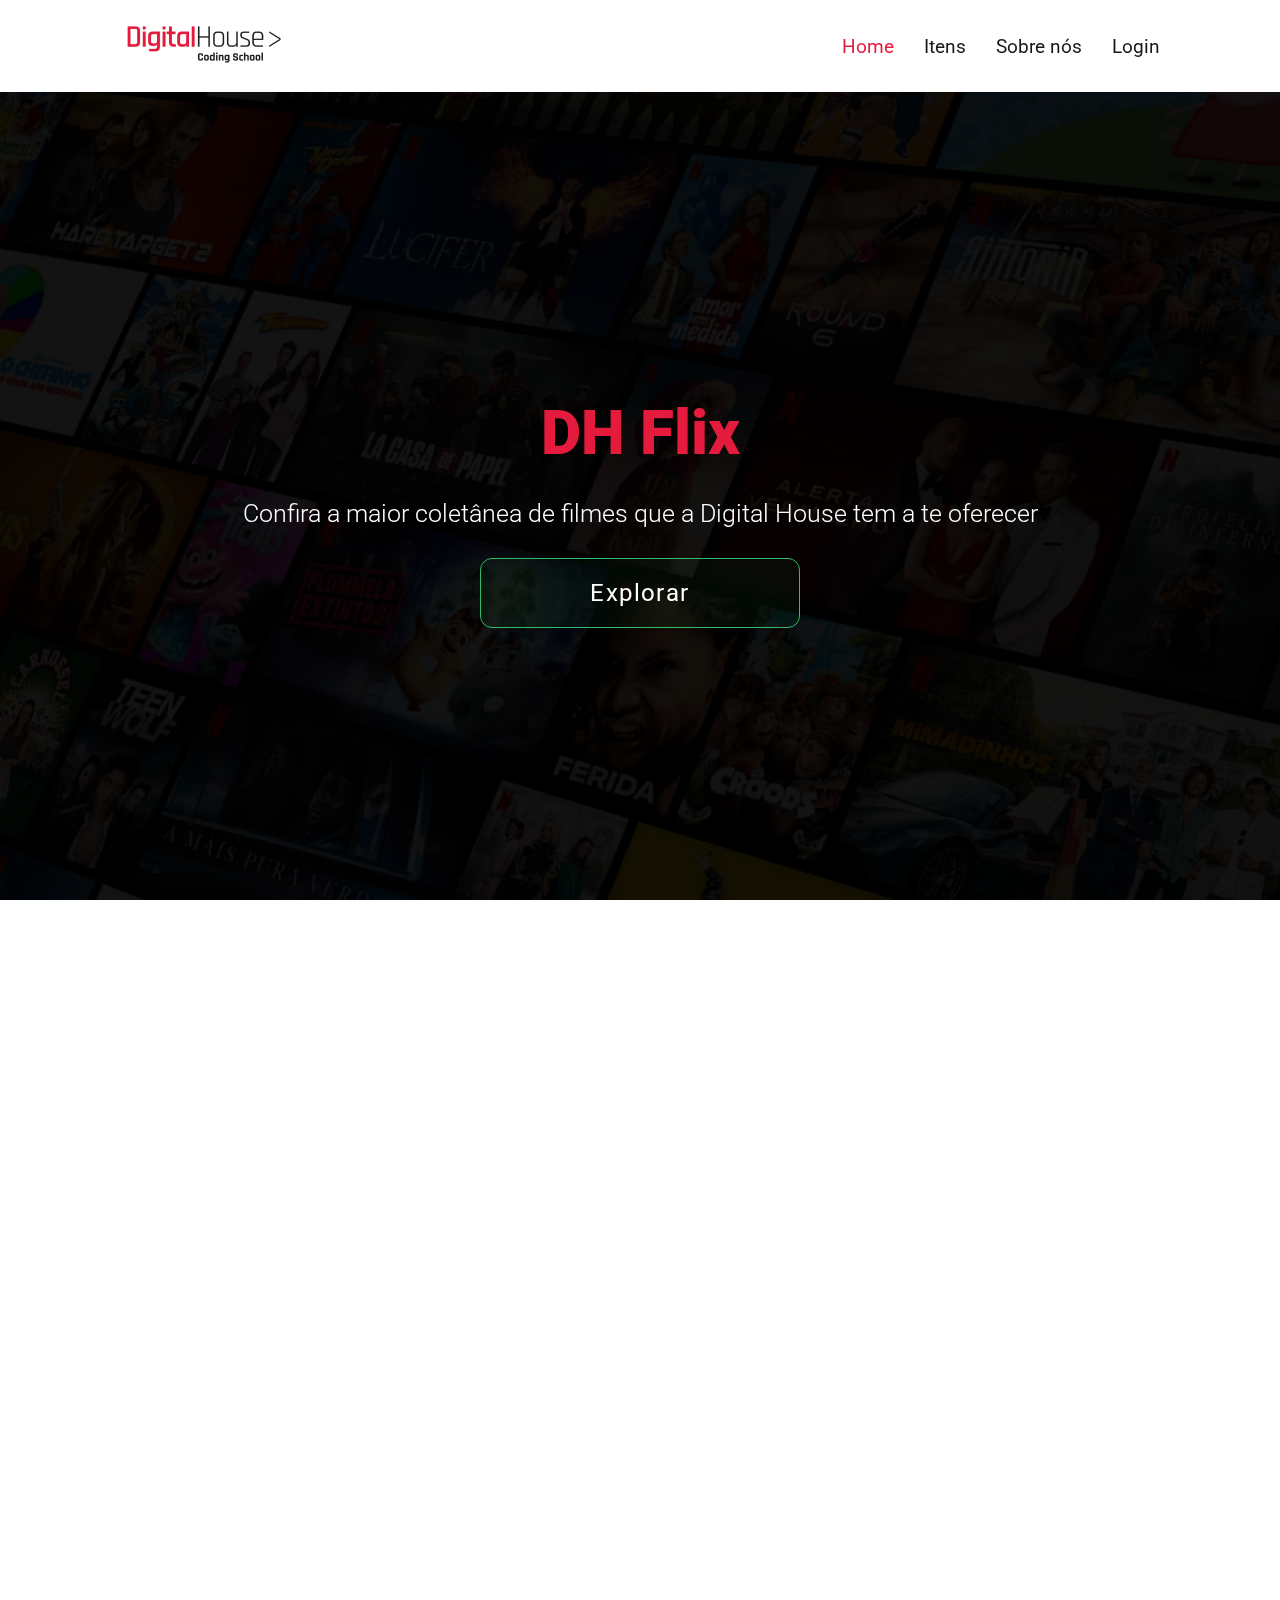
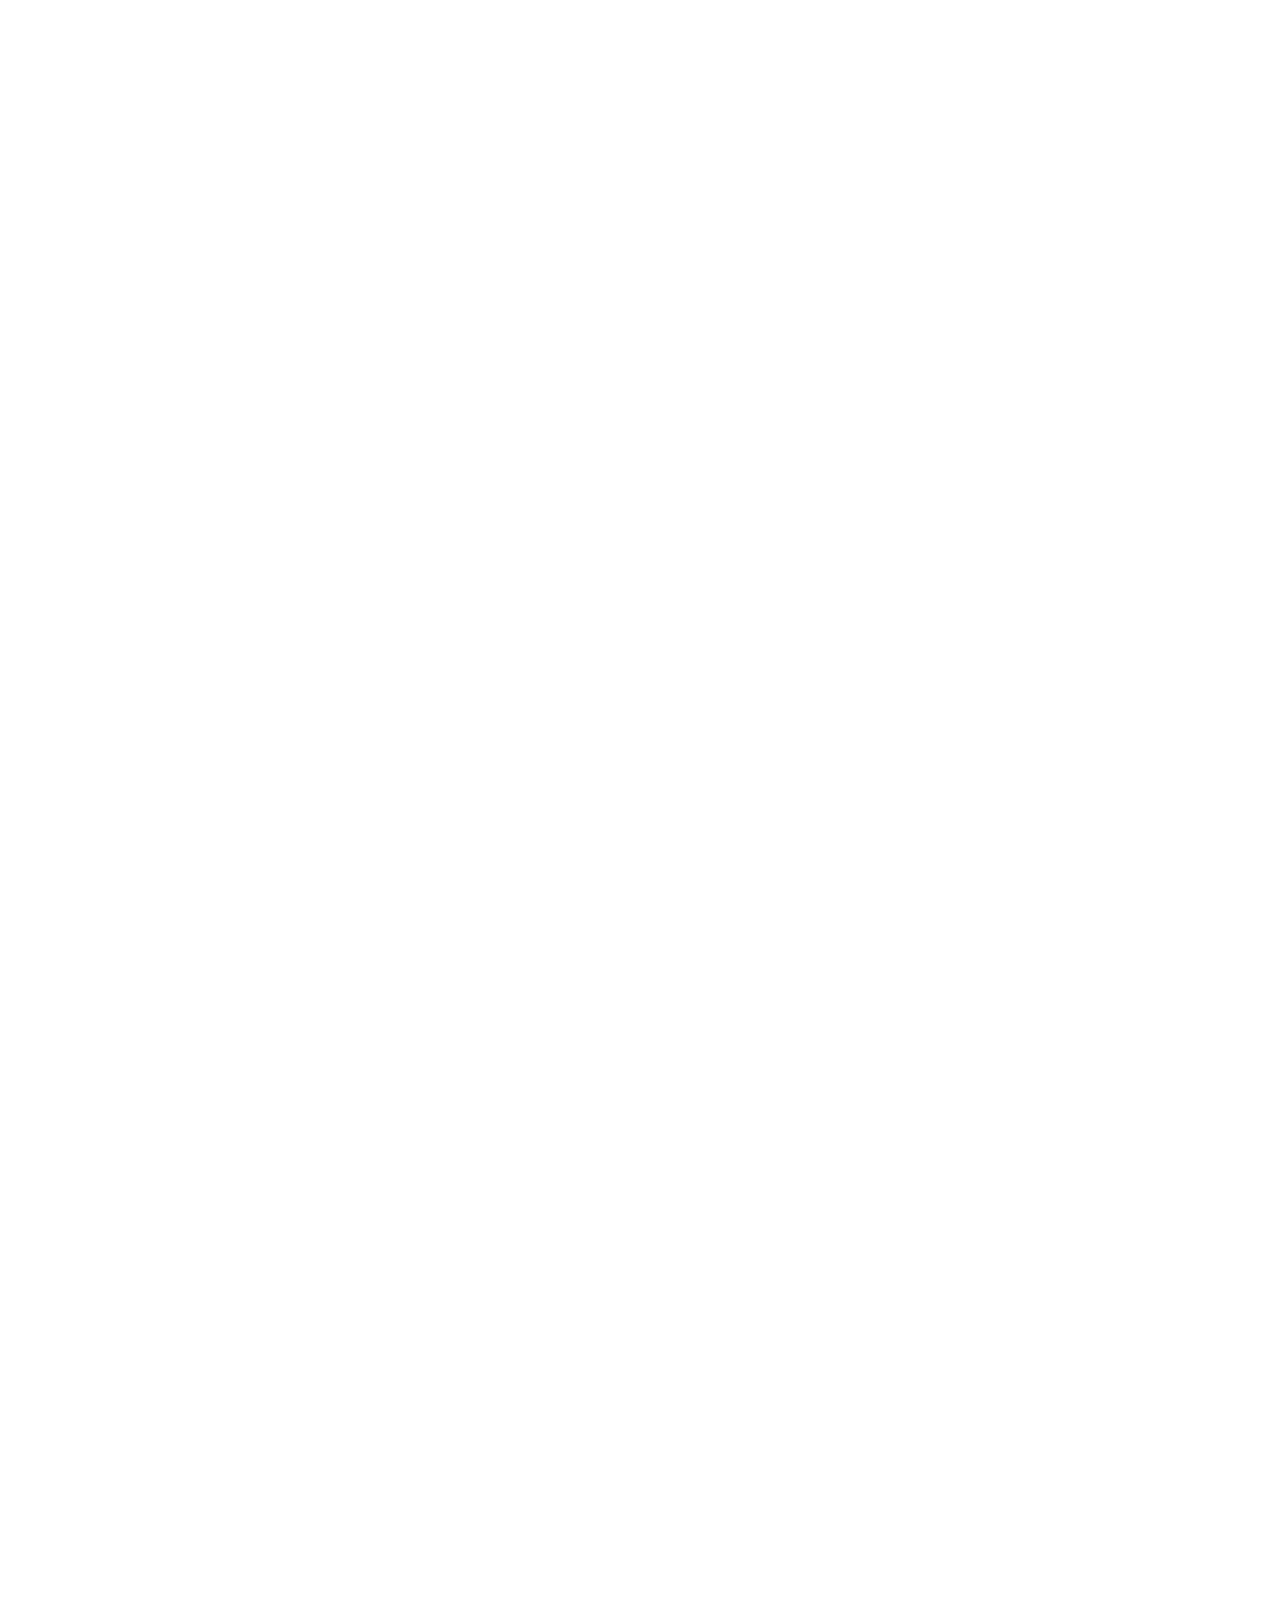
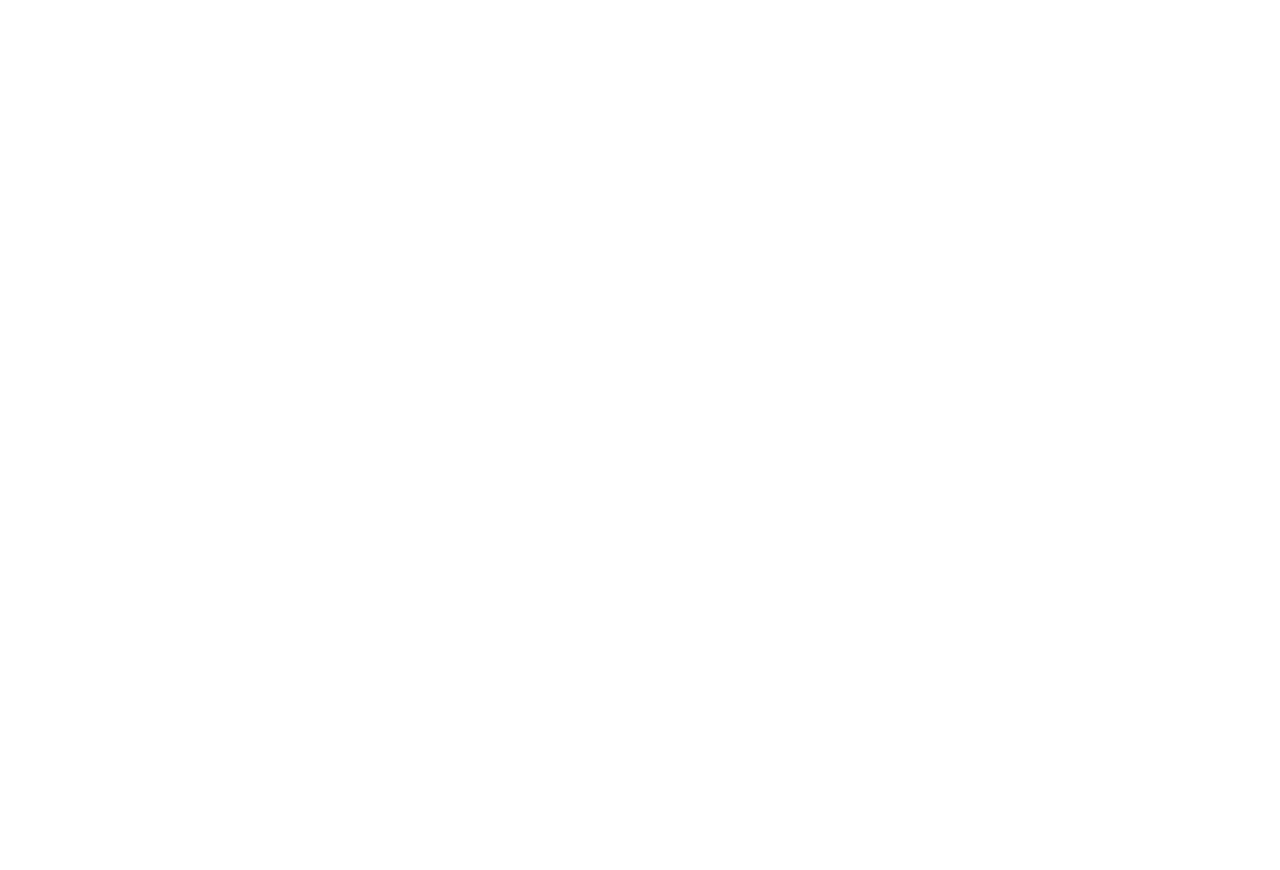
==== index.html @ e1985ae8 "finalizando checkpoint" ====
<!DOCTYPE html>
<html lang="pt-br">

<head>
    <meta charset="UTF-8">
    <meta http-equiv="X-UA-Compatible" content="IE=edge">
    <meta name="viewport" content="width=device-width, initial-scale=1.0">
    <link rel="stylesheet" href="./style.css">
    <link rel="preconnect" href="https://fonts.googleapis.com">
    <link rel="preconnect" href="https://fonts.gstatic.com" crossorigin>
    <link href="https://fonts.googleapis.com/css2?family=Roboto:wght@300;400;700;900&display=swap" rel="stylesheet">


    <title>DH Flix | Home</title>
</head>
<header>
    <div class="menu-topo">
        <a href="https://www.digitalhouse.com/"> <img src="./img/logoDigitalHouse.png" alt="digitalHouse"></a>
        <img src="./img/botaoTopo.png" alt="Icone menu" class="botao">
        <ul class="lista-menu">
            <li class="home"><a href="./index.html">Home</a></li>
            <li><a href="#itens">Itens</a></li>
            <li><a href="#rodape">Sobre nós</a></li>
            <li><a href="./login.html">Login</a></li>
        </ul>
    </div>
</header>

<body>
    <div class="card-filme">
        <article>
                <section class="conteudo-banner">
                    <div class="banner">
                    <h1 class="flix">DH Flix</h1>
                    <p>Confira a maior coletânea de filmes que a Digital House tem a te oferecer</p>

                    <a href="#itens"><button class="botao-explorar">Explorar</button></a>
            </div>
        </section>
        </article>
    </div>
    </div class="card-filme">

    <h2 id="itens">Itens</h2>

    <div class="banner-cards">
        <div class="cards">
            <div class="card-filme">
                <img src="./img/filme1.png" class="filme">
                    
                <div class="texto-filme">
                    <p class="titulos">Joker</p>
                    <p class="descricao">Isolado, intimidado e desconsiderado pela sociedade, o fracassado comediante
                        Arthur Fleck inicia seu caminho como uma mente criminosa após assassinar três homens em pleno
                        metrô. Sua ação inicia um movimento popular contra a elite de Gotham City, da qual Thomas Wayne
                        é seu maior representante.</p>
                    <a href="./movies/joker.html"> <button class="botao-abrir">Abrir</button> </a>
                </div>
            </div>
        </div>

        <div class="cards">
            <div class="card-filme">
                <img src="./img/filme2.png" class="filme">
                <div class="texto-filme">
                    <p class="titulos">Capitã Marvel</p>
                    <p class="descricao">Capitã Marvel, parte do exército de elite dos Kree, uma raça alienígena,
                        encontra-se no meio de uma batalha entre seu povo e os Skrulls. Com a ajuda de Nick Fury, Capitã
                        Marvel precisa descobrir os segredos de seu passado e pôr um fim ao conflito intergalático com
                        os Skrulls.</p><br>
                    <a href="./movies/cpmarvel.html"> <button class="botao-abrir">Abrir</button> </a>
                </div>
            </div>
        </div>

        <div class="cards">
            <div class="card-filme">
                <img src="./img/filme3.png" class="filme">
                <div class="texto-filme">
                    <p class="titulos">Dora e a Cidade Perdida</p>
                    <p class="descricao">A aventureira Dora rapidamente se vê liderando o macaco Botas, o primo Diego,
                        um misterioso habitante da selva, seus pais e um grupo de adolescentes em uma aventura para
                        resolver um mistério impossível por trás de uma cidade perdida de ouro.</p><br>
                    <a href="./movies/dora.html"> <button class="botao-abrir">Abrir</button> </a>
                </div>
            </div>
        </div>

        <div class="cards">
            <div class="card-filme">
                <img src="./img/filme4.png" class="filme">
                <div class="texto-filme">
                    <p class="titulos">1917</p>
                    <p class="descricao">Na Primeira Guerra Mundial, dois soldados britânicos recebem ordens
                        aparentemente impossíveis de cumprir. Em uma corrida contra o tempo, eles precisam atravessar o
                        território inimigo e entregar uma mensagem que pode salvar 1.600 de seus companheiros.</p><br>
                    <a href="./movies/1917.html"> <button class="botao-abrir">Abrir</button> </a>
                </div>
            </div>
        </div>

        <div class="cards">
            <div class="card-filme">
                <img src="./img/filme5.png" class="filme">
                <div class="texto-filme">
                    <p class="titulos">Thor: O Mundo Sombrio</p>
                    <p class="descricao">Thor precisa contar com a ajuda de seus companheiros e até de seu traiçoeiro
                        irmão Loki em um plano audacioso para salvar o universo. Entretanto, os caminhos de Thor se
                        cruzam com Jane Foster e, dessa vez, a vida dela está realmente em perigo.</p><br><br>
                    <a href="./movies/thor.html"> <button class="botao-abrir">Abrir</button> </a>
                </div>
            </div>
        </div>

        <div class="cards">
            <div class="card-filme">
                <img src="./img/filme7.png" class="filme">
                <div class="texto-filme">
                    <p class="titulos">Não Se Preocupe, Querida</p>
                    <p class="descricao">Uma dona de casa dos anos 1950 que mora com o marido em uma comunidade
                        experimental utópica começa a se preocupar com a possibilidade de sua empresa glamorosa estar
                        escondendo segredos perturbadores.</p><br><br>
                    <a href="./movies/dontworry.html"> <button class="botao-abrir">Abrir</button> </a>
                </div>
            </div>
        </div>
        <div class="cards">
            <div class="card-filme">
                <img src="./img/filme8.j.jpg" class="filme">
                <div class="texto-filme">
                    <p class="titulos">Homem-Aranha: Sem Volta para Casa
                        
                        </p>
                    <p class="descricao">O Homem-Aranha precisa lidar com as consequências
                         da sua verdadeira identidade ter sido descoberta.
                        com seus amigos viajam no Multiversos para encontrar uma saída.</p><br><br>
                    <a href="./movies/dontworry.html"> <button class="botao-abrir">Abrir</button> </a>
                </div>
            </div>
        </div>
        <div class="cards">
            <div class="card-filme">
                <img src="./img/filme11.jpeg" class="filme">
                <div class="texto-filme">
                    <p class="titulos">Encanto</p>
                    <p class="descricao">Encanto da Walt Disney Animation Studios conta 
                        a história dos Madrigal, uma família extraordinária que vive escondida
                         nas montanhas da Colômbia, em uma casa mágica, em uma cidade vibrante, 
                         em um lugar maravilhoso conhecido como um Encanto.</p><br><br>
                    <a href="./movies/dontworry.html"> <button class="botao-abrir">Abrir</button> </a>
                </div>
            </div>
        </div>
        <div class="cards">
            <div class="card-filme">
                <img src="./img/filme10.jpeg" class="filme">
                <div class="texto-filme">
                    <p class="titulos">Thor Amor e Trovão</p>
                    <p class="descricao">“Thor: Amor e Trovão”, da Marvel Studios, encontra o Deus do Trovão
                         numa jornada diferente de tudo o que já enfrentou – a procura pela paz interior. 
                         Mas a reforma de Thor é interrompida por um assassino galáctico conhecido como Gorr,
                          o Carniceiro dos Deuses</p><br><br>
                    <a href="./movies/dontworry.html"> <button class="botao-abrir">Abrir</button> </a>
                </div>
            </div>
        </div>
        <div class="cards">
            <div class="card-filme">
                <img src="./img/filme9.jpeg" class="filme">
                <div class="texto-filme">
                    <p class="titulos">Lightyear</p>
                    <p class="descricao">"Nesta aventura de ficção científica cheia de ação, conhecemos 
                        a origem definitiva de Buzz Lightyear (voz de Chris Evans), o herói que inspirou 
                        o brinquedo. “Lightyear” segue o lendário Space Ranger em uma aventura intergaláctica 
                        ao lado de um grupo de recrutas ambiciosos.</p><br><br>
                    <a href="./movies/dontworry.html"> <button class="botao-abrir">Abrir</button> </a>
                </div>
            </div>
        </div>
    </div>

    <footer>
        <div id="rodape">
            <div class="item-rodape">
                <p class="nomes">Douglas Henrique F de Oliveira</p>
                <p class="dev">Responsável pelo desenvolvimento do site</p>
                <div class="links">
                    <a href="https://www.linkedin.com/in/douglas-oliveira-86420372/">
                        <img src="./img/linked.png" class="linked" title="Linkedin Douglas Henrique">
                    </a>
                    <a href="https://github.com/Djgoliveira">
                        <img src="./img/gitHub.png" title="GitHub Douglas Henrique" alt="GitHub">
                    </a>
                    <div class="foto">
                        <img src="./img/dh.jpg" alt="Douglas Henrique">
                    </div>
                </div>
            </div>
            <div class="item-rodape">
                <p class="nomes">Maria Clara Nunes</p>
                <p class="dev">Responsável pelo desenvolvimento do site</p>
                <div class="links">
                    <a href="https://www.linkedin.com/in/marianunesm/">
                        <img src="./img/linked.png" class="linked" title="Linkedin Maria Clara">
                    </a>
                    <a href="https://github.com/mcnunesm">
                        <img src="./img/gitHub.png" title="GitHub Maria Clara">
                    </a>
                    <div class="foto">
                        <img src="./img/mc.jpg" alt="Maria Clara">
                    </div>
                </div>
            </div>
            <div class="item-rodape">
                <p class="nomes">Yago Aparecido dos Santos Silva</p>
                <p class="dev">Responsável pelo desenvolvimento do site</p>
                <div class="links">
                    <a href="https://www.linkedin.com/in/yago-2091b3172/">
                        <img src="./img/linked.png" class="linked" title="Linkedin Yago Aparecido">
                    </a>
                    <a href="https://github.com/YagogesKRYEG">
                        <img src="./img/gitHub.png" title="GitHub Yago Aparecido ">
                    </a>
                    <div class="foto">
                        <img src="./img/Ya.jpg" alt="Yago Aparecido">
                    </div>
                </div>
            </div>
            
        </div>

        <p class="rodape-fim">Checkpoint 3 desenvolvido em 2022</p>
        </div>

    </footer>
</body>

</html>
---- style.css ----
* {
    padding: 0px;
    margin: 0px;
    box-sizing: border-box;
    font-family: 'Roboto', sans-serif;
    scroll-behavior: smooth;
}

header {
    background-color: #ffffff;
    position: fixed;
    z-index: 10;
    width: 100%;
}

html {
    overflow-x: hidden;
    word-wrap: break-word;
    overflow-wrap: break-word;
}

body {
    height: 100vh;
    overflow-x: hidden;
    overflow-y: auto;
    perspective: 2px;
  }

input:active {
    background-color: #46434310;
}

main {
    display: block;
  }

.home {
    color: #E51B3E;
}

.filme {
    border-radius: 15px;
}

a:link {
    text-decoration: none;
    color: inherit;
}

a:visited {
    text-decoration: none;
    color: inherit;
} 

li:hover {
    text-decoration: none;
     border-radius: 10px;
    -moz-transform: scale(1.3);
    -webkit-transform: scale(1.3);
    transform: scale(1.2); 
  }

.botao {
    visibility: hidden;
    margin-left: 80px; 
}

.lista-menu {
    display: flex;
    justify-content: center;
    list-style: none;
    gap: 30px;
    font-size: 19px; 
    color: #171717;     
}

.menu-topo {
    margin: 0 100px;
    display: flex;
    align-items: center;
    justify-content: space-between;
    padding: 20px;    
}

.banner {
    background-image: url(./img/imagemFundo.png);
    background-repeat: no-repeat;
    height: 1023px;
    background-size: cover;
    box-shadow: 6px 6px 13px 0px rgba(20, 20, 20, 0.438);
    display: flex;
    flex-direction: column;
    height: 1023px;
    align-items: center;
    background-attachment: fixed;
    justify-content: center;   
}


/* Não tá ficando no local certo, a depender do tamanho da tela, rever se vamos deixar o efeito */
 /* .banner::after {
    content: "";
    z-index: 8;
    width: 100% ;
    height: 37vh;
    margin-top: 640px;
    position: absolute;
    background: linear-gradient(to bottom, rgba(0,0,0,0)0, rgba(0,0,0,0) 40%, rgb(255, 255, 255) 100%); 
} */

.conteudo-banner::after {
    content: " ";
    position: absolute;
    top: 0;
    right: 0;
    bottom: 0;
    left: 0;
    transform: translateZ(-1px) scale(1.5);
    background-size: 100%;
    z-index: -1;
  }

.conteudo-banner h1 {
    color: #E51B3E;
    font-weight: 900;
    font-size: 62px;
}

.conteudo-banner p {
    color: #ffffff;
    font-size: 25px;
    font-weight: 300;
    padding: 30px;
}

.botao-explorar {
    width: 320px;
    height: 70px;
    background: rgba(51, 187, 105, 0.05);
    border: 1px solid #33BB69;
    border-radius: 12px;
    color: #ffffff;
    font-size: 24px;
    font-weight: 400;
    letter-spacing: 0.06em;
}

.botao-explorar:hover {
    cursor: pointer;
    -moz-transform: scale(1.1);
    -webkit-transform: scale(1.1);
    transform: scale(1.1);
    transition: 0.3s 
}

.banner-cards {
    display: flex;
    justify-content: center;
    flex-flow: row wrap;
}

.card-filme {
    height: 650px;
    display: inline;
}

#itens {
    font-size: 44px;
    padding: 20px;
    text-align: center;
}

.cards {
    display: flex;
    flex-wrap: wrap;  
    justify-content: center;
    gap: 10px;
    margin: 20px;
    text-align: center;
}

.titulos {
    font-size: 24px;
    line-height: 28px;
    font-weight: 700;
    padding: 10px;
}

.texto-filme {
    background-color: #f4f4f4;
    position: relative;
    top: -250px;
    border-radius: 10px;
    padding: 10px;
    width: 329px;
    height: 386px;
}

.descricao {
    width: 311px;
    font-size: 15px;
    line-height: 21px;
    font-weight: 290;
    text-align: justify;
    padding: 10px;
}

.botao-abrir {
    margin: 50px 30px;
    background-color: #33BB69;
    color: #ffffff;
    width: 200px;
    height: 50px;
    border-radius: 12px;
    font-size: 20px;
    border-color: #33BB69;
    border-style: none;
    position: static;
    letter-spacing: 2px;
}

.botao-abrir:hover {
    cursor: pointer;
    -moz-transform: scale(1.2);
    -webkit-transform: scale(1.2);
    transform: scale(1.2);
    transition: 0.5s 
}


.flix {
    animation: animation 2s ease 0s 1 normal forwards;
}

@keyframes animation {
	0% {
		transform: scale3d(1, 1, 1);
	}

	30% {
		transform: scale3d(1.25, 0.75, 1);
	}

	40% {
		transform: scale3d(0.75, 1.25, 1);
	}

	50% {
		transform: scale3d(1.15, 0.85, 1);
	}

	65% {
		transform: scale3d(0.95, 1.05, 1);
	}

	75% {
		transform: scale3d(1.05, 0.95, 1);
	}

	100% {
		transform: scale3d(1, 1, 1);
	}
}

/* Rodapé */

#rodape {
    display: flex;
    justify-content: space-around;
    align-items: center;
    background-color: #171717;
    padding: 10px;
}

.item-rodape {
    display: flex;
    flex-direction: column;
    justify-content: center;
    align-items: center;
    gap: 5px;
}

.rodape-fim {
    background-color: #171717;
    text-align: center;
    padding: 15px;
    color: rgba(255, 255, 255, 0.5);
    font-weight: 400;
    font-size: 15px;
    line-height: 21px;
}

.links {
    display: flex;
    gap: 10px;
}

.nomes {
    color: white;
    font-size: 20px;
    font-weight: 400;
    line-height: 28px;
}

.foto {
    display: flex;
}

.foto img {    
    height: 60px;
    width: 60px;
    border-radius: 50px;
    margin-left: 20px;
}

.dev {
    color: rgba(255, 255, 255, 0.75);
    margin-top: 10px;
    font-weight: 400;
    font-size: 12px;
    line-height: 16px;
}


/* Página de login */

.caixa-login {

    display: flex;
    justify-content: center;
    align-items: center;
    background-color: #ffffff;
    width: 530px;
    height: 510px;
    border-radius: 12px;
    margin: 180px 0 140px 0;
}

.fundo-login {
    background-image: url(./img/imagemFundo.png);
    background-size: cover;
    background-repeat: no-repeat;
}

.login-box {
    display: flex;
    justify-content: center;
    
}

.formulario-login {
    display: flex;
    flex-direction: column;
    gap: 15px;
}


.formulario-login input {
    border: 1px solid #A4A4A4;
    border-radius: 12px;
    height: 60px;
    padding: 10px;
    font-size: 15px;
}

.formulario-login label {
    color: rgba(0, 0, 0, 0.75);
}

.botao-entrar {
    margin: 30px;
    height: 60px;
    background-color: #33BB69;
    color: #ffffff;
    border: none;
    border-radius: 12px;
    height: 60px;
    padding: 10px;
    font-size: 15px;
}

button:hover {
    cursor: pointer;
    background-color: #33bb699a;
}

input:hover {
    border-color: #E51B3E;
}

/* Páginas Movies */

.movies-container {
    display: flex;
    align-items: center;
        flex-direction: column;
}

.banner-movie img {
  width: 50vw;
  height: 25vw;
  margin-top: 200px;
  border-radius: 20px;
}

.movies {
 
    text-align: justify;
    padding: 0 200px;
}

.movies h1 {
    font-size: 40px;
    font-weight: 900;
    margin: 10px 0;
    text-transform: uppercase;
}

.resumo {
    margin: 15px 0;
}

.diretor-info {
    font-weight: 500;
    font-size: 20px;
    line-height: 28px;
    display: flex;
    gap: 240px;
    
}

.diretor-nomes {
    display: flex;
    gap: 200px;
    color: rgba(0, 133, 255, 0.75);
}


.trailer h2 {
    font-size: 30px;
    font-weight: 900;
    margin: 15px 0 0 0;
}

.youtube {
    margin: 15px;
    width: 800px;
    height: 450px;

}




/* Responsividade */

@media (max-width: 428px) {

    .botao {
        visibility: visible;
    }

    .lista-menu {
        visibility: hidden;
        flex-direction: column;
    }

    .menu-topo {
        justify-content: space-around;
    }

    .banner {
        background-image: url(./img/fundobanner.png);
        background-repeat: no-repeat;
        background-size: cover;
    }

    #rodape {
        flex-direction: column;
        align-items: center;
        justify-content: center;
        padding: 10px;
        gap: 25px;
    }

    .conteudo-banner h1 {
            font-weight: 900;
            font-size: 40px;
    }
        
    .conteudo-banner p {
            font-size: 15px;
            font-weight: 300;
            padding: 30px;
            text-align: center;
    }

    .botao-explorar {
            width: 200px;
            height: 60px;
    }

    .login-box {
            max-width: 80%;
    }

    .fundo-login {
            background-image: url(./img/fundobanner.png);
            background-repeat: no-repeat;
            background-size: cover;
            display: flex;
            justify-content: center;
            align-items: center;
    }
   
   .area-login {
                max-width: 80%;
    }

    .area-login img {
                max-width: 90%;
    }

    .youtube {
        width: 400px;
        height: 225px;
      }

    .banner-movie img {
        width: 80vw;
        height: 40vw;
        margin-top: 300px;
        border-radius: 20px;
    }

    .movies {
        padding: 0 50px;
   }


}

 @media (max-width: 688px) { 

    .lista-menu {
        flex-direction: column;
        gap: 5px;
    }

    #rodape {
        flex-direction: column;
        align-items: center;
        justify-content: center;
        padding: 10px;
    }
    
    .conteudo-banner p {
        font-size: 22px;
        font-weight: 300;
        padding: 30px;
        text-align: center;
    }

    .botao-explorar {
        width: 200px;
        height: 60px;
    }

    .movies {
         padding: 0 50px;
    }

    .banner-movie img {
        width: 80vw;
        height: 40vw;
        margin-top: 200px;
        border-radius: 20px;
      }

    .youtube {
        width: 400px;
        height: 225px;
      }
}
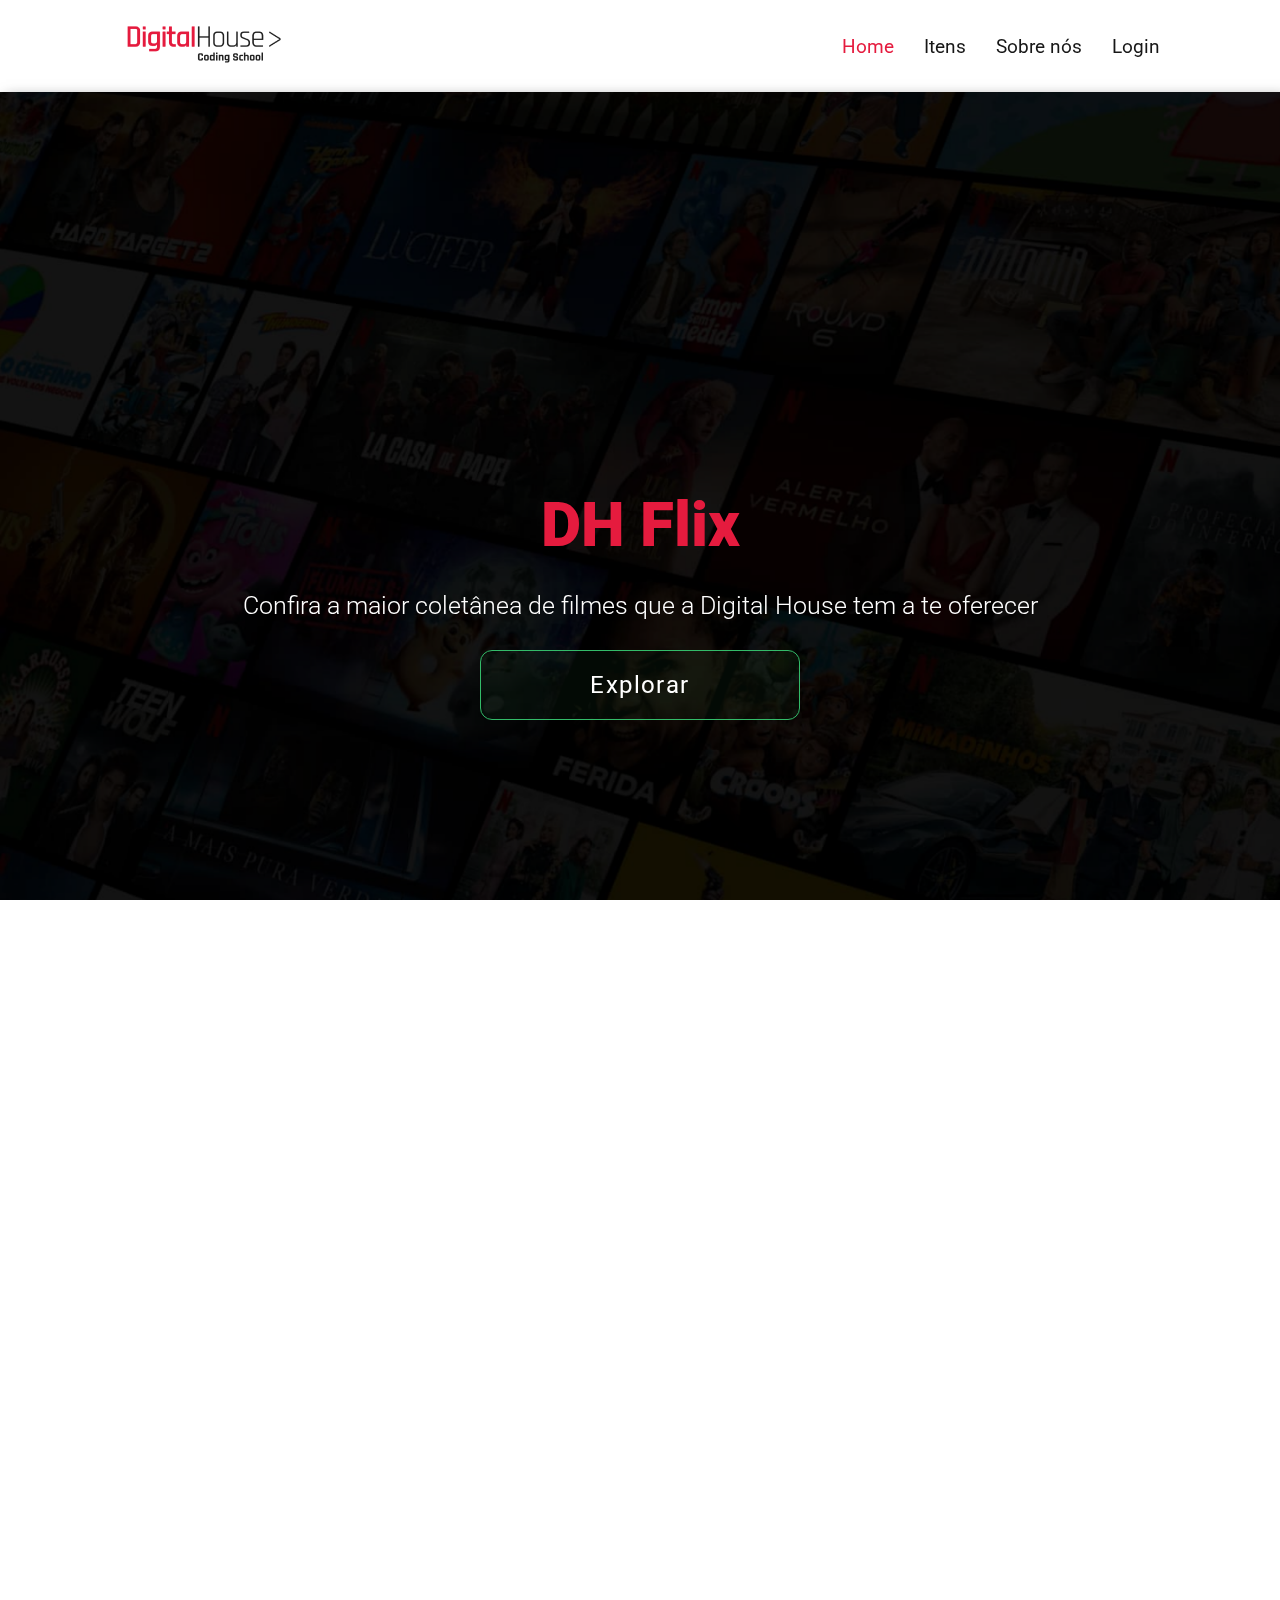
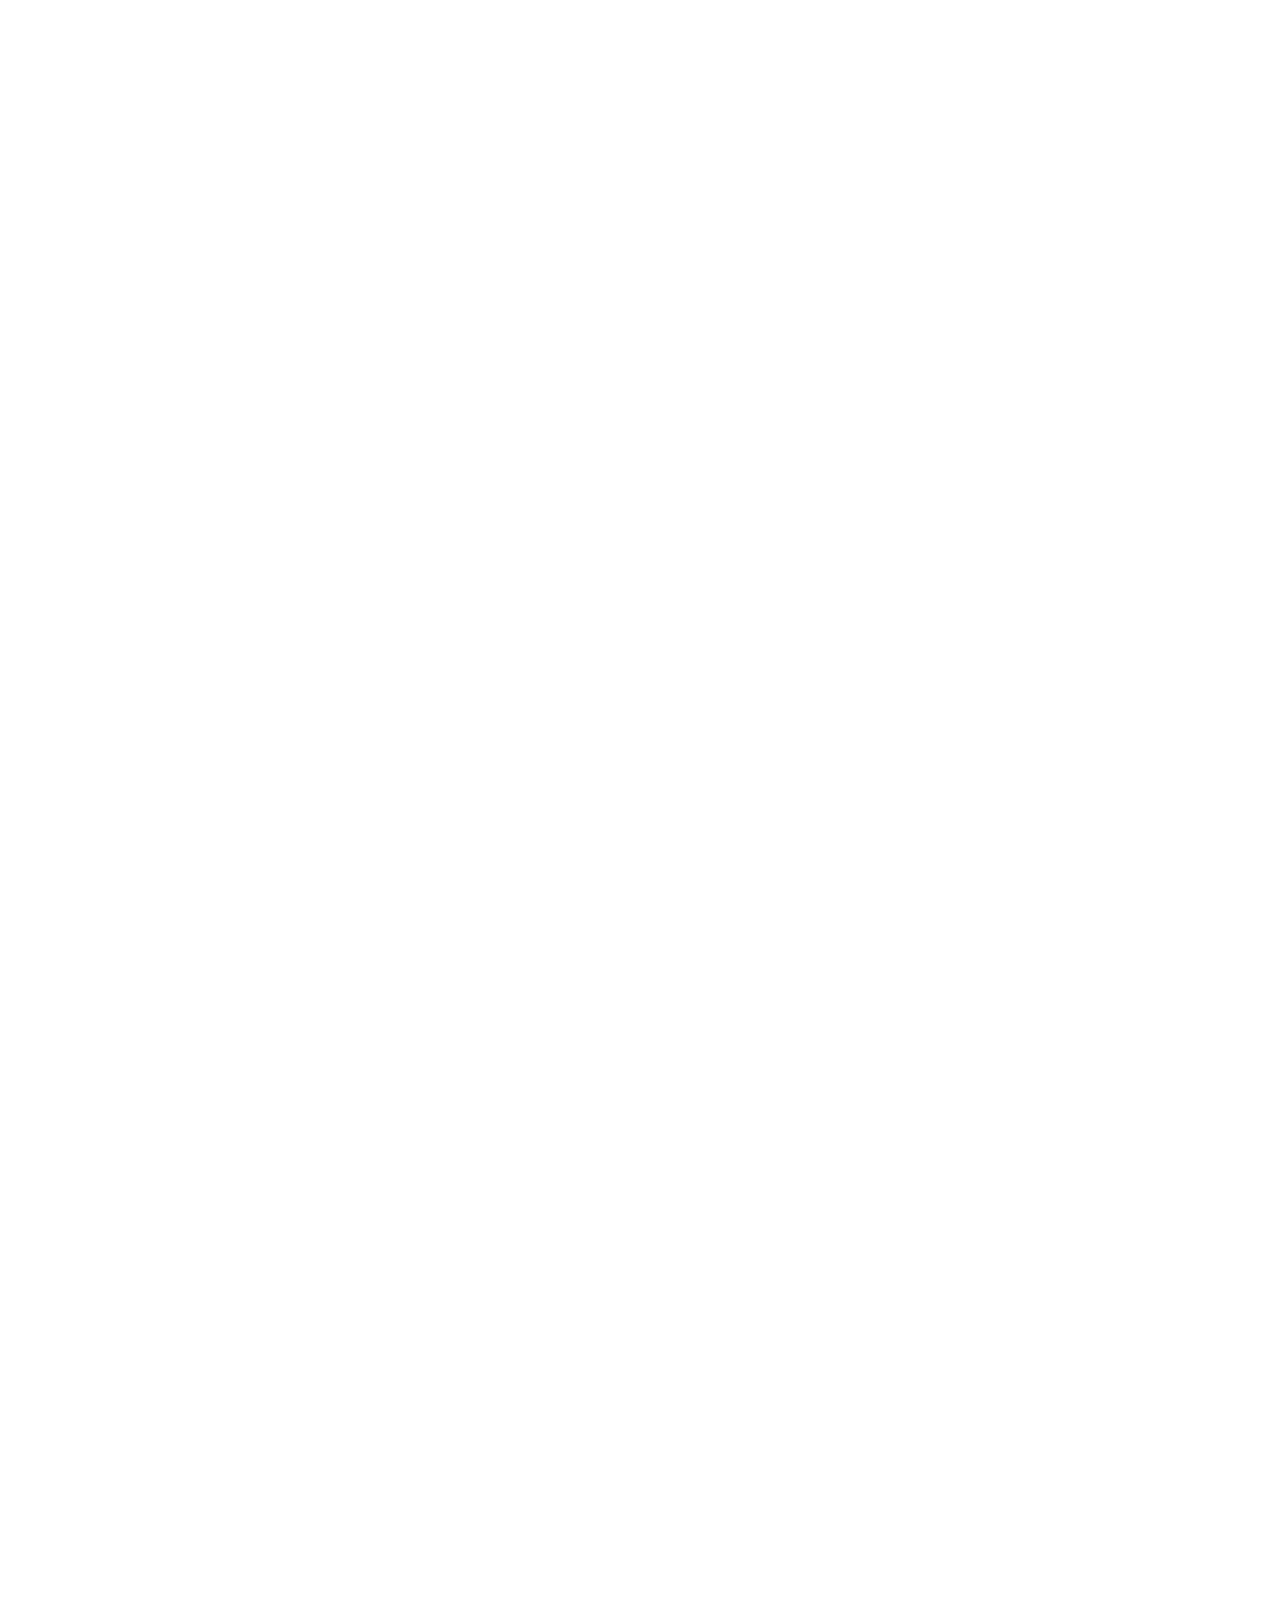
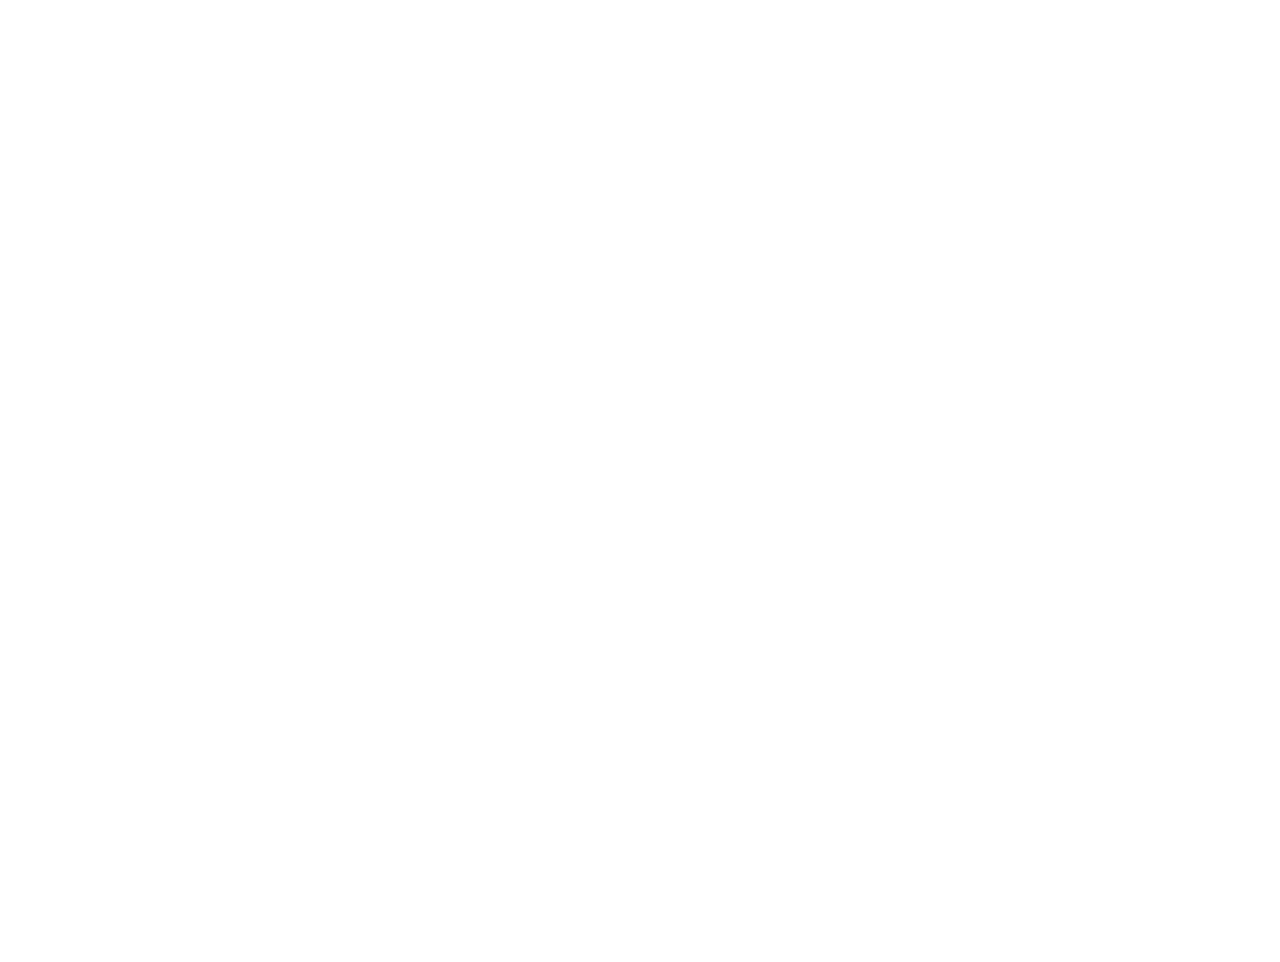
==== commit e9f13d25: "Organização das pastas , estilização e responsividade apenas na resolucao 428px" ====
--- a/index.html
+++ b/index.html
@@ -9,14 +9,12 @@
     <link rel="preconnect" href="https://fonts.googleapis.com">
     <link rel="preconnect" href="https://fonts.gstatic.com" crossorigin>
     <link href="https://fonts.googleapis.com/css2?family=Roboto:wght@300;400;700;900&display=swap" rel="stylesheet">
-
-
     <title>DH Flix | Home</title>
 </head>
 <header>
     <div class="menu-topo">
-        <a href="https://www.digitalhouse.com/"> <img src="./img/logoDigitalHouse.png" alt="digitalHouse"></a>
-        <img src="./img/botaoTopo.png" alt="Icone menu" class="botao">
+        <a href="https://www.digitalhouse.com/"> <img src="./img//img-logos/logoDigitalHouse.png" alt="digitalHouse"></a>
+        <img src="./img/img-logos/" alt="Icone menu" class="botao">
         <ul class="lista-menu">
             <li class="home"><a href="./index.html">Home</a></li>
             <li><a href="#itens">Itens</a></li>
@@ -29,14 +27,13 @@
 <body>
     <div class="card-filme">
         <article>
-                <section class="conteudo-banner">
-                    <div class="banner">
+            <section class="conteudo-banner">
+                <div class="banner">
                     <h1 class="flix">DH Flix</h1>
                     <p>Confira a maior coletânea de filmes que a Digital House tem a te oferecer</p>
-
                     <a href="#itens"><button class="botao-explorar">Explorar</button></a>
-            </div>
-        </section>
+                </div>
+            </section>
         </article>
     </div>
     </div class="card-filme">
@@ -46,8 +43,8 @@
     <div class="banner-cards">
         <div class="cards">
             <div class="card-filme">
-                <img src="./img/filme1.png" class="filme">
-                    
+                <img src="./img/img-movies/filme1.png" class="filme">
+
                 <div class="texto-filme">
                     <p class="titulos">Joker</p>
                     <p class="descricao">Isolado, intimidado e desconsiderado pela sociedade, o fracassado comediante
@@ -61,7 +58,7 @@
 
         <div class="cards">
             <div class="card-filme">
-                <img src="./img/filme2.png" class="filme">
+                <img src="./img/img-movies/filme2.png" class="filme">
                 <div class="texto-filme">
                     <p class="titulos">Capitã Marvel</p>
                     <p class="descricao">Capitã Marvel, parte do exército de elite dos Kree, uma raça alienígena,
@@ -75,7 +72,7 @@
 
         <div class="cards">
             <div class="card-filme">
-                <img src="./img/filme3.png" class="filme">
+                <img src="./img/img-movies/filme3.png" class="filme">
                 <div class="texto-filme">
                     <p class="titulos">Dora e a Cidade Perdida</p>
                     <p class="descricao">A aventureira Dora rapidamente se vê liderando o macaco Botas, o primo Diego,
@@ -88,7 +85,7 @@
 
         <div class="cards">
             <div class="card-filme">
-                <img src="./img/filme4.png" class="filme">
+                <img src="./img/img-movies/filme4.png" class="filme">
                 <div class="texto-filme">
                     <p class="titulos">1917</p>
                     <p class="descricao">Na Primeira Guerra Mundial, dois soldados britânicos recebem ordens
@@ -101,20 +98,20 @@
 
         <div class="cards">
             <div class="card-filme">
-                <img src="./img/filme5.png" class="filme">
+                <img src="./img/img-movies/filme5.png" class="filme">
                 <div class="texto-filme">
                     <p class="titulos">Thor: O Mundo Sombrio</p>
                     <p class="descricao">Thor precisa contar com a ajuda de seus companheiros e até de seu traiçoeiro
                         irmão Loki em um plano audacioso para salvar o universo. Entretanto, os caminhos de Thor se
                         cruzam com Jane Foster e, dessa vez, a vida dela está realmente em perigo.</p><br><br>
-                    <a href="./movies/thor.html"> <button class="botao-abrir">Abrir</button> </a>
-                </div>
-            </div>
-        </div>
-
-        <div class="cards">
-            <div class="card-filme">
-                <img src="./img/filme7.png" class="filme">
+                    <a href="./movies/img-movies/thor.html"> <button class="botao-abrir">Abrir</button> </a>
+                </div>
+            </div>
+        </div>
+
+        <div class="cards">
+            <div class="card-filme">
+                <img src="./img/img-movies/filme7.png" class="filme">
                 <div class="texto-filme">
                     <p class="titulos">Não Se Preocupe, Querida</p>
                     <p class="descricao">Uma dona de casa dos anos 1950 que mora com o marido em uma comunidade
@@ -126,13 +123,13 @@
         </div>
         <div class="cards">
             <div class="card-filme">
-                <img src="./img/filme8.j.jpg" class="filme">
+                <img src="./img/img-movies/filme8.j.jpg" class="filme">
                 <div class="texto-filme">
                     <p class="titulos">Homem-Aranha: Sem Volta para Casa
-                        
-                        </p>
+
+                    </p>
                     <p class="descricao">O Homem-Aranha precisa lidar com as consequências
-                         da sua verdadeira identidade ter sido descoberta.
+                        da sua verdadeira identidade ter sido descoberta.
                         com seus amigos viajam no Multiversos para encontrar uma saída.</p><br><br>
                     <a href="./movies/dontworry.html"> <button class="botao-abrir">Abrir</button> </a>
                 </div>
@@ -140,38 +137,38 @@
         </div>
         <div class="cards">
             <div class="card-filme">
-                <img src="./img/filme11.jpeg" class="filme">
+                <img src="./img/img-movies/filme11.jpeg" class="filme">
                 <div class="texto-filme">
                     <p class="titulos">Encanto</p>
-                    <p class="descricao">Encanto da Walt Disney Animation Studios conta 
+                    <p class="descricao">Encanto da Walt Disney Animation Studios conta
                         a história dos Madrigal, uma família extraordinária que vive escondida
-                         nas montanhas da Colômbia, em uma casa mágica, em uma cidade vibrante, 
-                         em um lugar maravilhoso conhecido como um Encanto.</p><br><br>
-                    <a href="./movies/dontworry.html"> <button class="botao-abrir">Abrir</button> </a>
-                </div>
-            </div>
-        </div>
-        <div class="cards">
-            <div class="card-filme">
-                <img src="./img/filme10.jpeg" class="filme">
+                        nas montanhas da Colômbia, em uma casa mágica, em uma cidade vibrante,
+                        em um lugar maravilhoso conhecido como um Encanto.</p><br><br>
+                    <a href="./movies/dontworry.html"> <button class="botao-abrir">Abrir</button> </a>
+                </div>
+            </div>
+        </div>
+        <div class="cards">
+            <div class="card-filme">
+                <img src="./img/img-movies/filme10.jpeg" class="filme">
                 <div class="texto-filme">
                     <p class="titulos">Thor Amor e Trovão</p>
                     <p class="descricao">“Thor: Amor e Trovão”, da Marvel Studios, encontra o Deus do Trovão
-                         numa jornada diferente de tudo o que já enfrentou – a procura pela paz interior. 
-                         Mas a reforma de Thor é interrompida por um assassino galáctico conhecido como Gorr,
-                          o Carniceiro dos Deuses</p><br><br>
-                    <a href="./movies/dontworry.html"> <button class="botao-abrir">Abrir</button> </a>
-                </div>
-            </div>
-        </div>
-        <div class="cards">
-            <div class="card-filme">
-                <img src="./img/filme9.jpeg" class="filme">
+                        numa jornada diferente de tudo o que já enfrentou – a procura pela paz interior.
+                        Mas a reforma de Thor é interrompida por um assassino galáctico conhecido como Gorr,
+                        o Carniceiro dos Deuses</p><br><br>
+                    <a href="./movies/dontworry.html"> <button class="botao-abrir">Abrir</button> </a>
+                </div>
+            </div>
+        </div>
+        <div class="cards">
+            <div class="card-filme">
+                <img src="./img/img-movies/filme9.jpeg" class="filme">
                 <div class="texto-filme">
                     <p class="titulos">Lightyear</p>
-                    <p class="descricao">"Nesta aventura de ficção científica cheia de ação, conhecemos 
-                        a origem definitiva de Buzz Lightyear (voz de Chris Evans), o herói que inspirou 
-                        o brinquedo. “Lightyear” segue o lendário Space Ranger em uma aventura intergaláctica 
+                    <p class="descricao">"Nesta aventura de ficção científica cheia de ação, conhecemos
+                        a origem definitiva de Buzz Lightyear (voz de Chris Evans), o herói que inspirou
+                        o brinquedo. “Lightyear” segue o lendário Space Ranger em uma aventura intergaláctica
                         ao lado de um grupo de recrutas ambiciosos.</p><br><br>
                     <a href="./movies/dontworry.html"> <button class="botao-abrir">Abrir</button> </a>
                 </div>
@@ -186,13 +183,13 @@
                 <p class="dev">Responsável pelo desenvolvimento do site</p>
                 <div class="links">
                     <a href="https://www.linkedin.com/in/douglas-oliveira-86420372/">
-                        <img src="./img/linked.png" class="linked" title="Linkedin Douglas Henrique">
+                        <img src="./img/img-logos/linked.png" class="linked" title="Linkedin Douglas Henrique">
                     </a>
                     <a href="https://github.com/Djgoliveira">
-                        <img src="./img/gitHub.png" title="GitHub Douglas Henrique" alt="GitHub">
+                        <img src="./img/img-logos/gitHub.png" title="GitHub Douglas Henrique" alt="GitHub">
                     </a>
                     <div class="foto">
-                        <img src="./img/dh.jpg" alt="Douglas Henrique">
+                        <img src="./img/img-desenvolvedores/dh.jpg" alt="Douglas Henrique">
                     </div>
                 </div>
             </div>
@@ -201,13 +198,13 @@
                 <p class="dev">Responsável pelo desenvolvimento do site</p>
                 <div class="links">
                     <a href="https://www.linkedin.com/in/marianunesm/">
-                        <img src="./img/linked.png" class="linked" title="Linkedin Maria Clara">
+                        <img src="./img/img-logos/linked.png" class="linked" title="Linkedin Maria Clara">
                     </a>
                     <a href="https://github.com/mcnunesm">
-                        <img src="./img/gitHub.png" title="GitHub Maria Clara">
+                        <img src="./img/img-logos/gitHub.png" title="GitHub Maria Clara">
                     </a>
                     <div class="foto">
-                        <img src="./img/mc.jpg" alt="Maria Clara">
+                        <img src="./img/img-desenvolvedores/mc.jpg" alt="Maria Clara">
                     </div>
                 </div>
             </div>
@@ -216,17 +213,17 @@
                 <p class="dev">Responsável pelo desenvolvimento do site</p>
                 <div class="links">
                     <a href="https://www.linkedin.com/in/yago-2091b3172/">
-                        <img src="./img/linked.png" class="linked" title="Linkedin Yago Aparecido">
+                        <img src="./img/img-logos/linked.png" class="linked" title="Linkedin Yago Aparecido">
                     </a>
                     <a href="https://github.com/YagogesKRYEG">
-                        <img src="./img/gitHub.png" title="GitHub Yago Aparecido ">
+                        <img src="./img/img-logos/gitHub.png" title="GitHub Yago Aparecido ">
                     </a>
                     <div class="foto">
-                        <img src="./img/Ya.jpg" alt="Yago Aparecido">
+                        <img src="./img/img-desenvolvedores/Ya.jpg" alt="Yago Aparecido">
                     </div>
                 </div>
             </div>
-            
+
         </div>
 
         <p class="rodape-fim">Checkpoint 3 desenvolvido em 2022</p>
--- a/style.css
+++ b/style.css
@@ -8,15 +8,15 @@
 
 header {
     background-color: #ffffff;
-    position: fixed;
-    z-index: 10;
     width: 100%;
+
 }
 
 html {
     overflow-x: hidden;
     word-wrap: break-word;
     overflow-wrap: break-word;
+    
 }
 
 body {
@@ -24,7 +24,8 @@
     overflow-x: hidden;
     overflow-y: auto;
     perspective: 2px;
-  }
+    
+}
 
 input:active {
     background-color: #46434310;
@@ -32,7 +33,7 @@
 
 main {
     display: block;
-  }
+}
 
 .home {
     color: #E51B3E;
@@ -50,19 +51,19 @@
 a:visited {
     text-decoration: none;
     color: inherit;
-} 
+}
 
 li:hover {
     text-decoration: none;
-     border-radius: 10px;
+    border-radius: 10px;
     -moz-transform: scale(1.3);
     -webkit-transform: scale(1.3);
-    transform: scale(1.2); 
-  }
+    transform: scale(1.2);
+}
 
 .botao {
     visibility: hidden;
-    margin-left: 80px; 
+    margin-left: 80px;
 }
 
 .lista-menu {
@@ -70,8 +71,8 @@
     justify-content: center;
     list-style: none;
     gap: 30px;
-    font-size: 19px; 
-    color: #171717;     
+    font-size: 19px;
+    color: #171717;
 }
 
 .menu-topo {
@@ -79,34 +80,23 @@
     display: flex;
     align-items: center;
     justify-content: space-between;
-    padding: 20px;    
+    padding: 20px;
 }
 
 .banner {
-    background-image: url(./img/imagemFundo.png);
+    background-image: url(./img//img/imagemFundo.png);
     background-repeat: no-repeat;
     height: 1023px;
     background-size: cover;
-    box-shadow: 6px 6px 13px 0px rgba(20, 20, 20, 0.438);
+    box-shadow: 6px 6px 13px 0px rgba(20, 20, 20, 0.633);
     display: flex;
     flex-direction: column;
-    height: 1023px;
     align-items: center;
     background-attachment: fixed;
-    justify-content: center;   
-}
-
-
-/* Não tá ficando no local certo, a depender do tamanho da tela, rever se vamos deixar o efeito */
- /* .banner::after {
-    content: "";
-    z-index: 8;
-    width: 100% ;
-    height: 37vh;
-    margin-top: 640px;
-    position: absolute;
-    background: linear-gradient(to bottom, rgba(0,0,0,0)0, rgba(0,0,0,0) 40%, rgb(255, 255, 255) 100%); 
-} */
+    justify-content: center;
+
+}
+
 
 .conteudo-banner::after {
     content: " ";
@@ -118,7 +108,7 @@
     transform: translateZ(-1px) scale(1.5);
     background-size: 100%;
     z-index: -1;
-  }
+}
 
 .conteudo-banner h1 {
     color: #E51B3E;
@@ -150,7 +140,7 @@
     -moz-transform: scale(1.1);
     -webkit-transform: scale(1.1);
     transform: scale(1.1);
-    transition: 0.3s 
+    transition: 0.3s
 }
 
 .banner-cards {
@@ -172,7 +162,7 @@
 
 .cards {
     display: flex;
-    flex-wrap: wrap;  
+    flex-wrap: wrap;
     justify-content: center;
     gap: 10px;
     margin: 20px;
@@ -224,7 +214,7 @@
     -moz-transform: scale(1.2);
     -webkit-transform: scale(1.2);
     transform: scale(1.2);
-    transition: 0.5s 
+    transition: 0.5s
 }
 
 
@@ -232,34 +222,36 @@
     animation: animation 2s ease 0s 1 normal forwards;
 }
 
+
+
 @keyframes animation {
-	0% {
-		transform: scale3d(1, 1, 1);
-	}
-
-	30% {
-		transform: scale3d(1.25, 0.75, 1);
-	}
-
-	40% {
-		transform: scale3d(0.75, 1.25, 1);
-	}
-
-	50% {
-		transform: scale3d(1.15, 0.85, 1);
-	}
-
-	65% {
-		transform: scale3d(0.95, 1.05, 1);
-	}
-
-	75% {
-		transform: scale3d(1.05, 0.95, 1);
-	}
-
-	100% {
-		transform: scale3d(1, 1, 1);
-	}
+    0% {
+        transform: scale3d(1, 1, 1);
+    }
+
+    30% {
+        transform: scale3d(1.25, 0.75, 1);
+    }
+
+    40% {
+        transform: scale3d(0.75, 1.25, 1);
+    }
+
+    50% {
+        transform: scale3d(1.15, 0.85, 1);
+    }
+
+    65% {
+        transform: scale3d(0.95, 1.05, 1);
+    }
+
+    75% {
+        transform: scale3d(1.05, 0.95, 1);
+    }
+
+    100% {
+        transform: scale3d(1, 1, 1);
+    }
 }
 
 /* Rodapé */
@@ -306,7 +298,7 @@
     display: flex;
 }
 
-.foto img {    
+.foto img {
     height: 60px;
     width: 60px;
     border-radius: 50px;
@@ -337,7 +329,7 @@
 }
 
 .fundo-login {
-    background-image: url(./img/imagemFundo.png);
+    background-image: url(./img/img/imagemFundo.png);
     background-size: cover;
     background-repeat: no-repeat;
 }
@@ -345,7 +337,7 @@
 .login-box {
     display: flex;
     justify-content: center;
-    
+
 }
 
 .formulario-login {
@@ -393,31 +385,63 @@
 .movies-container {
     display: flex;
     align-items: center;
-        flex-direction: column;
+    flex-direction: column;
 }
 
 .banner-movie img {
-  width: 50vw;
-  height: 25vw;
-  margin-top: 200px;
-  border-radius: 20px;
+    width: 70vw;
+    height: 35vw;
+    margin-top: 200px;
+    margin-bottom: 30px;
+    border-radius: 20px;
 }
 
 .movies {
- 
+
     text-align: justify;
     padding: 0 200px;
 }
 
-.movies h1 {
-    font-size: 40px;
+.titulo-filme h1 {
+    font-size: 50px;
     font-weight: 900;
-    margin: 10px 0;
     text-transform: uppercase;
-}
-
-.resumo {
-    margin: 15px 0;
+    height: 60px;
+}
+
+.titulo-capa {
+    display: flex;
+    flex-direction: column;
+    padding-left: 0;
+    width: 1280px;
+}
+
+.titulo-capa h1 {
+    font-size: 50px;
+    text-align: center;
+    width: 329px;
+}
+
+.titulo-capa img {
+    width: 329px;
+}
+
+div.titulo-filme {
+    height: 60px;
+}
+
+.imagens-filme {
+    display: flex;
+    flex-wrap: wrap;
+    width: 1280px;
+    background-color: #171717;
+    justify-content: space-around;
+}
+
+.imagens-filme img {
+    width: 400px;    
+    padding: 20px;
+    
 }
 
 .diretor-info {
@@ -425,13 +449,61 @@
     font-size: 20px;
     line-height: 28px;
     display: flex;
-    gap: 240px;
+    margin-top: -40px;
     
 }
 
+.titulo-capa p {
+    text-align: justify;
+    padding-left: 30%;
+    padding-top: 5%;
+}
+
+.btn{
+    display:inline-flex;
+    justify-content: flex-end;
+    height: 50px;
+    gap: 10px;        
+}
+
+.botao-filmes{
+    background-color: #A4A4A4;
+    border-color: #A4A4A4;
+    border-style: none;
+    border-radius: 5px;
+    width: 100%;
+    color: #ffffff; 
+    font-weight: bold;
+}
+
+.btn button {
+    width: 200px;
+    height: 30px;
+}
+
+.botao-filmes:hover {
+    
+    -moz-transform: scale(0.5);
+    -webkit-transform: scale(0.5);
+    transform: scale(1.1);
+}
+
+.bg_video{
+    width: 1280px;  
+}
+
+
+
+.sinopse {
+    font-style: bold;
+    font-weight: 500;
+    font-size: 25px;
+    margin-top: -38%;
+}
+
 .diretor-nomes {
-    display: flex;
-    gap: 200px;
+    margin-top: -55px;
+    display: flex;
     color: rgba(0, 133, 255, 0.75);
 }
 
@@ -442,21 +514,33 @@
     margin: 15px 0 0 0;
 }
 
-.youtube {
+#youtube {
     margin: 15px;
-    width: 800px;
-    height: 450px;
-
-}
-
+    width: 1280px;
+    height: 650px;
+}
+
+#critica {
+    margin-top: -25px;
+    margin-bottom:-55px;
+    font-size: large;    
+}
+#img {
+    margin-top: 30px;
+}
 
 
 
 /* Responsividade */
 
-@media (max-width: 428px) {
-
-    .botao {
+@media (max-width: 428px) {  
+
+    header {
+        width: 100%;
+        height: 100px;
+    }
+
+   .botao {
         visibility: visible;
     }
 
@@ -465,14 +549,31 @@
         flex-direction: column;
     }
 
-    .menu-topo {
+    .menu-topo{
+        display: inline-flex;
         justify-content: space-around;
-    }
-
-    .banner {
+        height: 100px; 
+        width: 100%; 
+             
+    }
+
+   
+
+     .banner {
         background-image: url(./img/fundobanner.png);
         background-repeat: no-repeat;
         background-size: cover;
+
+    }
+
+    .titulo-capa {
+        width: 100%;
+    }
+
+    .titulo-capa p {
+        width: 438px;
+        margin-top: 10%;
+
     }
 
     #rodape {
@@ -484,47 +585,85 @@
     }
 
     .conteudo-banner h1 {
-            font-weight: 900;
-            font-size: 40px;
-    }
-        
+        font-weight: 900;
+        font-size: 40px;
+    }
+
     .conteudo-banner p {
-            font-size: 15px;
-            font-weight: 300;
-            padding: 30px;
-            text-align: center;
+        font-size: 15px;
+        font-weight: 300;
+        padding: 30px;
+        text-align: center;
     }
 
     .botao-explorar {
-            width: 200px;
-            height: 60px;
+        width: 200px;
+        height: 60px;
     }
 
     .login-box {
-            max-width: 80%;
+        max-width: 80%;
     }
 
     .fundo-login {
-            background-image: url(./img/fundobanner.png);
-            background-repeat: no-repeat;
-            background-size: cover;
-            display: flex;
-            justify-content: center;
-            align-items: center;
-    }
-   
-   .area-login {
-                max-width: 80%;
+        background-image: url(./img/fundobanner.png);
+        background-repeat: no-repeat;
+        background-size: cover;
+        display: flex;
+        justify-content: center;
+        align-items: center;
+    }
+
+    .imagens-filme {
+        display: flex;
+        flex-direction: column;
+        align-items: center;
+    }
+
+    .capa-filme {
+        width: 350px;
+    }
+
+    .texto-capa{
+        display: block;
+        text-align: center;
+        width: 428px;
+    }
+
+    .texto-capa p {
+        text-align: justify;
+        margin-left: -15%; 
+        margin-bottom: 5%;      
+    }
+
+    .diretor-info {
+        margin-bottom: 2%;
+    }
+
+    #critica{
+    margin-bottom: 2%;
+    }
+
+    .btn {
+        display: flex;
+        flex-direction: column;
+        align-items: center;
+        margin-top: 12vh;
+        margin-bottom: 2%;
+    }
+    
+    .area-login {
+        max-width: 80%;
     }
 
     .area-login img {
-                max-width: 90%;
-    }
-
-    .youtube {
+        max-width: 90%;
+    }
+
+    #youtube {
         width: 400px;
         height: 225px;
-      }
+    }
 
     .banner-movie img {
         width: 80vw;
@@ -535,16 +674,58 @@
 
     .movies {
         padding: 0 50px;
-   }
-
-
-}
-
- @media (max-width: 688px) { 
+    }  
+    
+    .bg_video{
+    width: 100%;   
+    }
+
+
+}
+/* ESTÁ DANDO ERRO NO RESTANTE DAS RESOLUÇÕES PRECISA SER VISTO
+@media (max-width: 688px) {
+
+    
+        
 
     .lista-menu {
         flex-direction: column;
         gap: 5px;
+    }
+
+    .btn {
+        display: flex;
+        flex-direction: column;
+        align-items: center;
+        margin-top: 12vh;
+        margin-bottom: 2%;
+    }
+      
+
+    .capa-filme {
+        margin-bottom: 50%;
+        justify-content: center;
+    }
+
+    .texto-capa{
+        display: block;
+        text-align: center;
+        width: 688px;
+    }
+
+    .texto-capa p {
+        text-align: justify;
+        margin-left: -10vh; 
+        margin-bottom: 5%; 
+        width: 690px;     
+    }
+
+    .diretor-info {
+        margin-bottom: 2%;
+    }
+
+    #critica{
+    margin-bottom: 2%;
     }
 
     #rodape {
@@ -553,7 +734,7 @@
         justify-content: center;
         padding: 10px;
     }
-    
+
     .conteudo-banner p {
         font-size: 22px;
         font-weight: 300;
@@ -567,7 +748,7 @@
     }
 
     .movies {
-         padding: 0 50px;
+        padding: 0 50px;
     }
 
     .banner-movie img {
@@ -575,10 +756,16 @@
         height: 40vw;
         margin-top: 200px;
         border-radius: 20px;
-      }
-
-    .youtube {
-        width: 400px;
-        height: 225px;
-      }
-}
+    }
+
+    #youtube {
+        width: 608px;
+        height: 425px;
+    }
+
+    .imagens-filme {
+        display: flex;
+        flex-direction: column;
+        align-items: center;
+    }
+} */